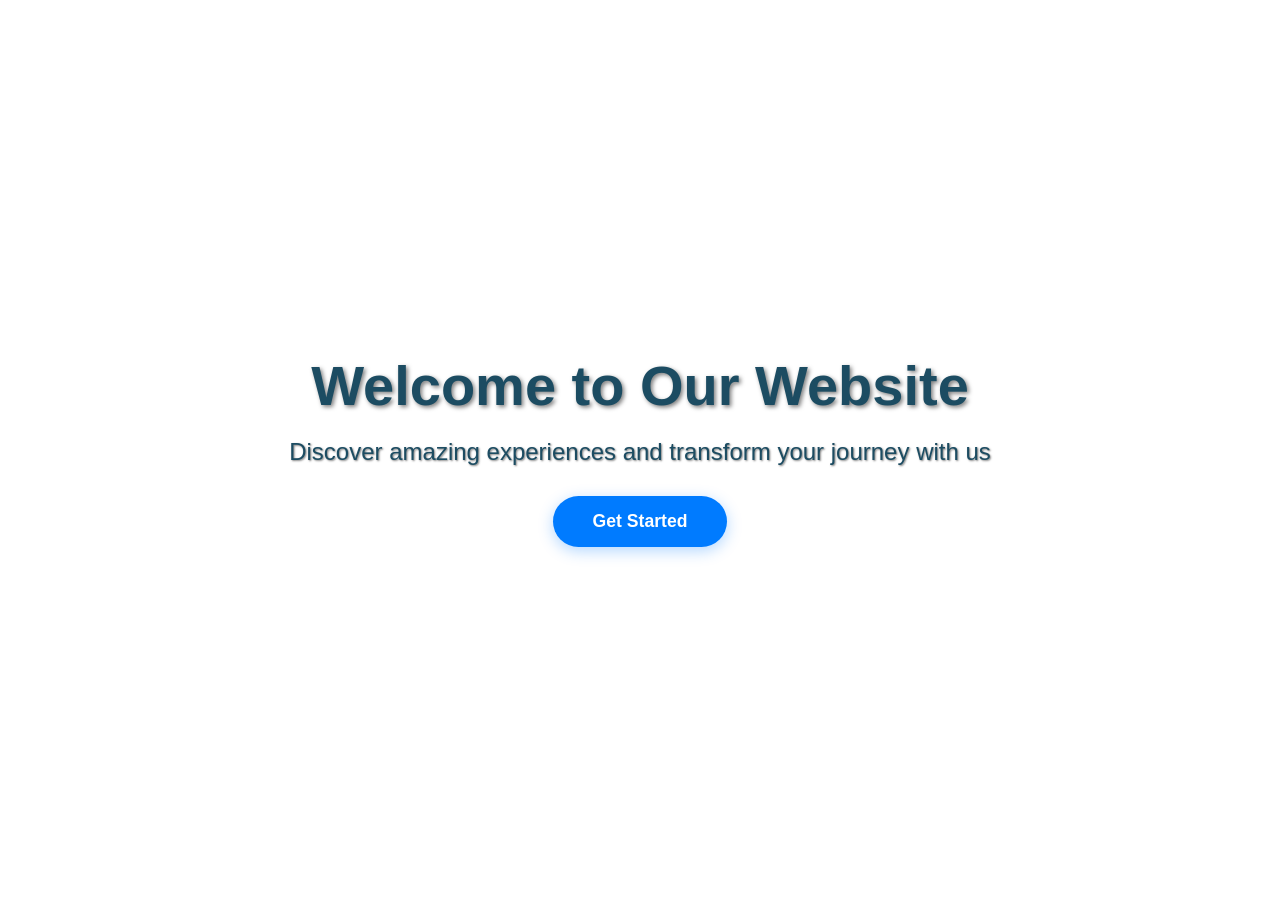
==== sandbox/index.html @ 1d2b45a0 "move index to folder" ====
<!DOCTYPE html>
<html lang="en">
<head>
    <meta charset="UTF-8">
    <meta name="viewport" content="width=device-width, initial-scale=1.0">
    <title>Hero Banner</title>
    <style>
        * {
            margin: 0;
            padding: 0;
            box-sizing: border-box;
        }

        body {
            font-family: -apple-system, BlinkMacSystemFont, 'Segoe UI', Roboto, Oxygen, Ubuntu, Cantarell, sans-serif;
        }

        .hero {
            position: relative;
            height: 100vh;
            display: flex;
            align-items: center;
            justify-content: center;
            text-align: center;
            overflow: hidden;
        }

        .hero::before {
            content: '';
            position: absolute;
            top: 0;
            left: 0;
            width: 100%;
            height: 100%;
            background-image: url('https://images.unsplash.com/photo-1557683316-973673baf926?q=80&w=2000');
            background-size: cover;
            background-position: center;
            background-repeat: no-repeat;
            filter: brightness(0.6);
            z-index: -1;
        }

        .hero-content {
            color: #1c4c62;
            max-width: 800px;
            padding: 20px;
            animation: fadeInUp 1s ease-out;
        }

        .hero h1 {
            font-size: 3.5rem;
            font-weight: 700;
            margin-bottom: 20px;
            text-shadow: 2px 2px 4px rgba(0, 0, 0, 0.5);
        }

        .hero p {
            font-size: 1.5rem;
            margin-bottom: 30px;
            text-shadow: 1px 1px 2px rgba(0, 0, 0, 0.5);
        }

        .hero-button {
            display: inline-block;
            padding: 15px 40px;
            background-color: #007bff;
            color: white;
            text-decoration: none;
            border-radius: 50px;
            font-size: 1.1rem;
            font-weight: 600;
            transition: all 0.3s ease;
            box-shadow: 0 4px 15px rgba(0, 123, 255, 0.3);
        }

        .hero-button:hover {
            background-color: #0056b3;
            transform: translateY(-2px);
            box-shadow: 0 6px 20px rgba(0, 123, 255, 0.4);
        }

        @keyframes fadeInUp {
            from {
                opacity: 0;
                transform: translateY(30px);
            }
            to {
                opacity: 1;
                transform: translateY(0);
            }
        }

        @media (max-width: 768px) {
            .hero h1 {
                font-size: 2.5rem;
            }

            .hero p {
                font-size: 1.2rem;
            }

            .hero-button {
                padding: 12px 30px;
                font-size: 1rem;
            }
        }
    </style>
</head>
<body>
    <main>
        <section class="hero">
            <div class="hero-content">
                <h1>Welcome to Our Website</h1>
                <p>Discover amazing experiences and transform your journey with us</p>
                <a href="#" class="hero-button">Get Started</a>
            </div>
        </section>
    </main>
</body>
</html>
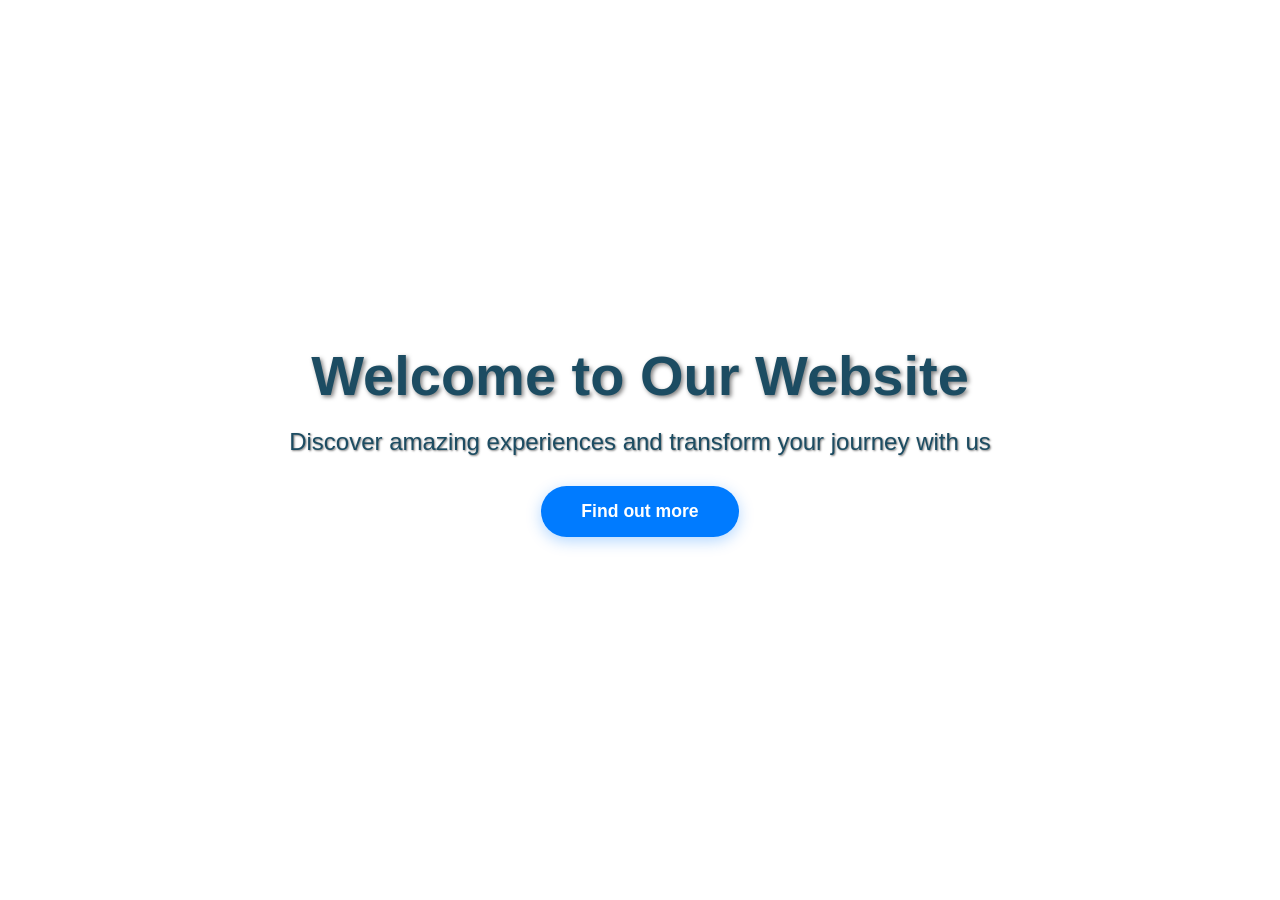
==== commit d7254c63: "Add keyboard trap" ====
--- a/sandbox/index.html
+++ b/sandbox/index.html
@@ -4,107 +4,8 @@
     <meta charset="UTF-8">
     <meta name="viewport" content="width=device-width, initial-scale=1.0">
     <title>Hero Banner</title>
-    <style>
-        * {
-            margin: 0;
-            padding: 0;
-            box-sizing: border-box;
-        }
-
-        body {
-            font-family: -apple-system, BlinkMacSystemFont, 'Segoe UI', Roboto, Oxygen, Ubuntu, Cantarell, sans-serif;
-        }
-
-        .hero {
-            position: relative;
-            height: 100vh;
-            display: flex;
-            align-items: center;
-            justify-content: center;
-            text-align: center;
-            overflow: hidden;
-        }
-
-        .hero::before {
-            content: '';
-            position: absolute;
-            top: 0;
-            left: 0;
-            width: 100%;
-            height: 100%;
-            background-image: url('https://images.unsplash.com/photo-1557683316-973673baf926?q=80&w=2000');
-            background-size: cover;
-            background-position: center;
-            background-repeat: no-repeat;
-            filter: brightness(0.6);
-            z-index: -1;
-        }
-
-        .hero-content {
-            color: #1c4c62;
-            max-width: 800px;
-            padding: 20px;
-            animation: fadeInUp 1s ease-out;
-        }
-
-        .hero h1 {
-            font-size: 3.5rem;
-            font-weight: 700;
-            margin-bottom: 20px;
-            text-shadow: 2px 2px 4px rgba(0, 0, 0, 0.5);
-        }
-
-        .hero p {
-            font-size: 1.5rem;
-            margin-bottom: 30px;
-            text-shadow: 1px 1px 2px rgba(0, 0, 0, 0.5);
-        }
-
-        .hero-button {
-            display: inline-block;
-            padding: 15px 40px;
-            background-color: #007bff;
-            color: white;
-            text-decoration: none;
-            border-radius: 50px;
-            font-size: 1.1rem;
-            font-weight: 600;
-            transition: all 0.3s ease;
-            box-shadow: 0 4px 15px rgba(0, 123, 255, 0.3);
-        }
-
-        .hero-button:hover {
-            background-color: #0056b3;
-            transform: translateY(-2px);
-            box-shadow: 0 6px 20px rgba(0, 123, 255, 0.4);
-        }
-
-        @keyframes fadeInUp {
-            from {
-                opacity: 0;
-                transform: translateY(30px);
-            }
-            to {
-                opacity: 1;
-                transform: translateY(0);
-            }
-        }
-
-        @media (max-width: 768px) {
-            .hero h1 {
-                font-size: 2.5rem;
-            }
-
-            .hero p {
-                font-size: 1.2rem;
-            }
-
-            .hero-button {
-                padding: 12px 30px;
-                font-size: 1rem;
-            }
-        }
-    </style>
+    <link rel="stylesheet" href="styles.css">
+    <script src="index.js" defer></script>
 </head>
 <body>
     <main>
@@ -112,9 +13,18 @@
             <div class="hero-content">
                 <h1>Welcome to Our Website</h1>
                 <p>Discover amazing experiences and transform your journey with us</p>
-                <a href="#" class="hero-button">Get Started</a>
+                <div tabindex="0" data-type="itsatrap-button">Find out more </div>
             </div>
         </section>
     </main>
+
+    <!-- Modal -->
+    <div id="modal" class="modal">
+        <div class="modal-content">
+            <span class="modal-close" tabindex="0">&times;</span>
+            <div id="modal-body">                <div  data-type="trap-door" tabindex="0">Government services are for everyone. Accessibility ensures people with disabilities can access information, complete tasks, and receive services without barriers.</div>
+            </div>
+        </div>
+    </div>
 </body>
 </html>
--- a/sandbox/styles.css
+++ b/sandbox/styles.css
@@ -0,0 +1,153 @@
+* {
+    margin: 0;
+    padding: 0;
+    box-sizing: border-box;
+}
+
+body {
+    font-family: -apple-system, BlinkMacSystemFont, 'Segoe UI', Roboto, Oxygen, Ubuntu, Cantarell, sans-serif;
+}
+
+.hero {
+    position: relative;
+    height: 100vh;
+    display: flex;
+    align-items: center;
+    justify-content: center;
+    text-align: center;
+    overflow: hidden;
+}
+
+.hero::before {
+    content: '';
+    position: absolute;
+    top: 0;
+    left: 0;
+    width: 100%;
+    height: 100%;
+    background-image: url('https://images.unsplash.com/photo-1557683316-973673baf926?q=80&w=2000');
+    background-size: cover;
+    background-position: center;
+    background-repeat: no-repeat;
+    filter: brightness(0.6);
+    z-index: -1;
+}
+
+.hero-content {
+    color: #1c4c62;
+    max-width: 800px;
+    padding: 20px;
+    animation: fadeInUp 1s ease-out;
+}
+
+.hero h1 {
+    font-size: 3.5rem;
+    font-weight: 700;
+    margin-bottom: 20px;
+    text-shadow: 2px 2px 4px rgba(0, 0, 0, 0.5);
+}
+
+.hero p {
+    font-size: 1.5rem;
+    margin-bottom: 30px;
+    text-shadow: 1px 1px 2px rgba(0, 0, 0, 0.5);
+}
+
+[data-type="itsatrap-button"] {
+    display: inline-block;
+    padding: 15px 40px;
+    background-color: #007bff;
+    color: white;
+    text-decoration: none;
+    border-radius: 50px;
+    font-size: 1.1rem;
+    font-weight: 600;
+    transition: all 0.3s ease;
+    box-shadow: 0 4px 15px rgba(0, 123, 255, 0.3);
+    margin-bottom: 20px;
+}
+
+[data-type="itsatrap-button"]:hover {
+    background-color: #0056b3;
+    transform: translateY(-2px);
+    box-shadow: 0 6px 20px rgba(0, 123, 255, 0.4);
+}
+
+[data-type="trap-door"] {
+    color: white;
+}
+
+.modal {
+    align-items: center;
+    background-color: rgba(0, 0, 0, 0.5);
+    display: none;
+    height: 100%;
+    justify-content: center;
+    left: 0;
+    position: fixed;
+    top: 0;
+    width: 100%;
+    z-index: 1000;
+}
+
+.modal.active {
+    display: flex;
+}
+
+.modal-content {
+    background-color: white;
+    border-radius: 10px;
+    box-shadow: 0 4px 20px rgba(0, 0, 0, 0.3);
+    max-width: 600px;
+    padding: 30px;
+    position: relative;
+    width: 90%;
+}
+
+.modal-close {
+    color: #666;
+    cursor: pointer;
+    font-size: 28px;
+    font-weight: bold;
+    position: absolute;
+    right: 20px;
+    top: 10px;
+    transition: color 0.3s ease;
+}
+
+.modal-close:hover,
+.modal-close:focus {
+    color: #000;
+}
+
+#modal-body {
+    color: #333;
+    font-size: 1.1rem;
+    line-height: 1.6;
+}
+
+@keyframes fadeInUp {
+    from {
+        opacity: 0;
+        transform: translateY(30px);
+    }
+    to {
+        opacity: 1;
+        transform: translateY(0);
+    }
+}
+
+@media (max-width: 768px) {
+    .hero h1 {
+        font-size: 2.5rem;
+    }
+
+    .hero p {
+        font-size: 1.2rem;
+    }
+
+    .hero-button {
+        padding: 12px 30px;
+        font-size: 1rem;
+    }
+}
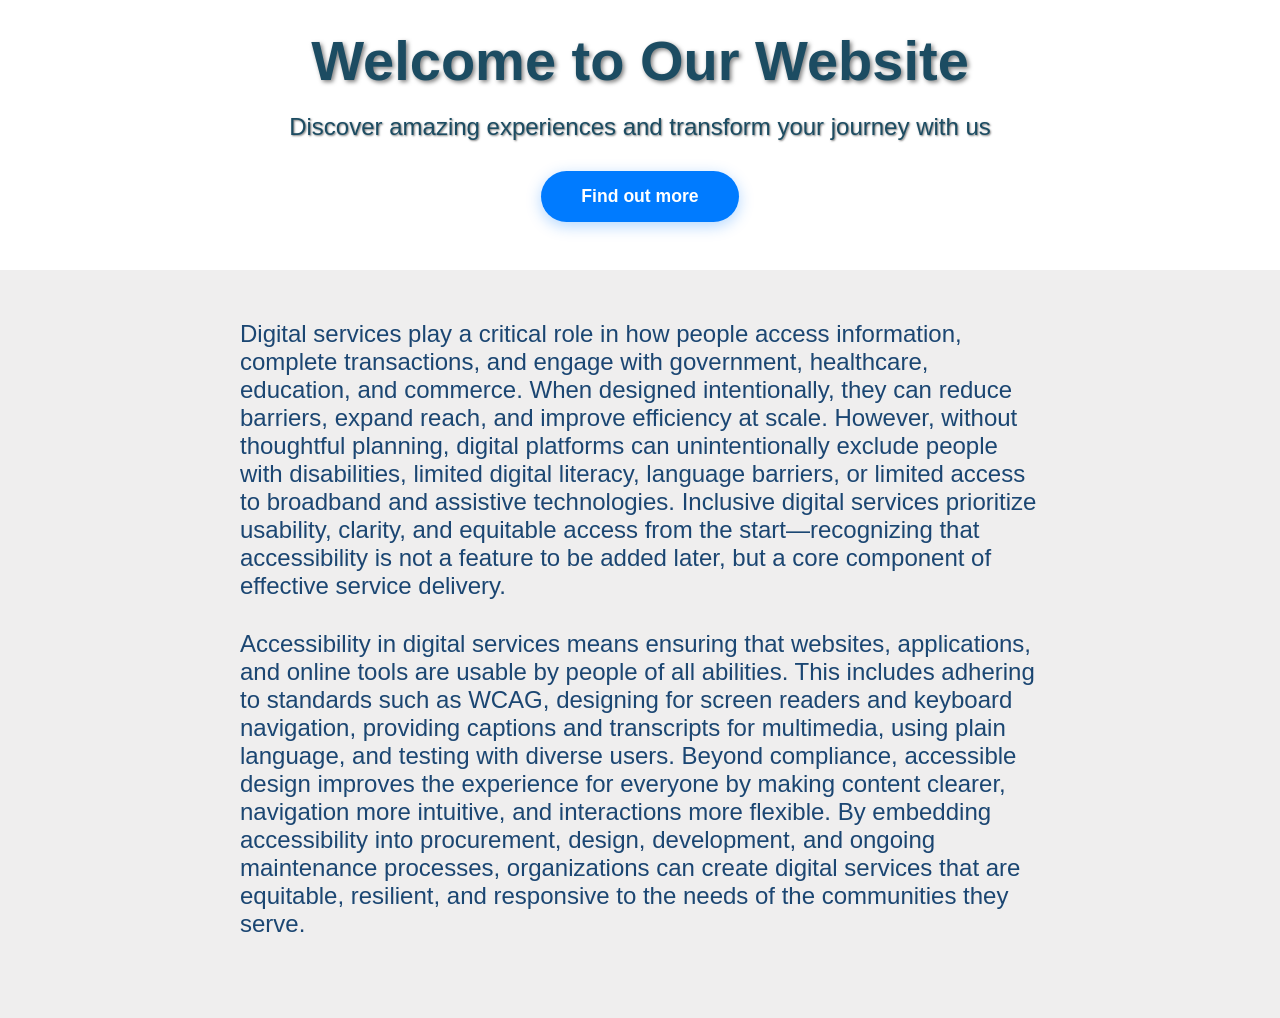
==== commit bf819bd9: "Let Claude do some code linting." ====
--- a/sandbox/index.html
+++ b/sandbox/index.html
@@ -3,28 +3,55 @@
 <head>
     <meta charset="UTF-8">
     <meta name="viewport" content="width=device-width, initial-scale=1.0">
-    <title>Hero Banner</title>
+    <title>Demonstration for Accessibility Community of Practice</title>
     <link rel="stylesheet" href="styles.css">
     <script src="index.js" defer></script>
 </head>
 <body>
-    <main>
-        <section class="hero">
-            <div class="hero-content">
-                <h1>Welcome to Our Website</h1>
-                <p>Discover amazing experiences and transform your journey with us</p>
-                <div tabindex="0" data-type="itsatrap-button">Find out more </div>
-            </div>
-        </section>
-    </main>
+<main>
+    <section class="hero">
+        <div class="hero-content">
+            <h1>Welcome to Our Website</h1>
+            <p>Discover amazing experiences and transform your journey with us</p>
+            <div tabindex="0" data-type="itsatrap-button">Find out more</div>
+        </div>
 
-    <!-- Modal -->
-    <div id="modal" class="modal">
-        <div class="modal-content">
-            <span class="modal-close" tabindex="0">&times;</span>
-            <div id="modal-body">                <div  data-type="trap-door" tabindex="0">Government services are for everyone. Accessibility ensures people with disabilities can access information, complete tasks, and receive services without barriers.</div>
+    </section>
+    <section class="content">
+        <p>
+            Digital services play a critical role in how people access information, complete transactions, and
+            engage with government, healthcare, education, and commerce. When designed intentionally, they can
+            reduce barriers, expand reach, and improve efficiency at scale. However, without thoughtful planning,
+            digital platforms can unintentionally exclude people with disabilities, limited digital literacy,
+            language barriers, or limited access to broadband and assistive technologies. Inclusive digital services
+            prioritize usability, clarity, and equitable access from the start—recognizing that accessibility is not
+            a feature to be added later, but a core component of effective service delivery.
+        </p>
+        <p> Accessibility in digital services means ensuring that websites, applications, and online tools are
+            usable by people of all abilities. This includes adhering to standards such as WCAG, designing for
+            screen readers and keyboard navigation, providing captions and transcripts for multimedia, using plain
+            language, and testing with diverse users. Beyond compliance, accessible design improves the experience
+            for everyone by making content clearer, navigation more intuitive, and interactions more flexible. By
+            embedding accessibility into procurement, design, development, and ongoing maintenance processes,
+            organizations can create digital services that are equitable, resilient, and responsive to the needs of
+            the communities they serve.
+        </p>
+
+    </section>
+</main>
+
+<!-- Modal -->
+<div id="modal" class="modal">
+    <div class="modal-content">
+        <span class="modal-close" tabindex="0">&times;</span>
+        <div id="modal-body">
+            <div data-type="trap-door" tabindex="0">Government services are for everyone. Accessibility ensures people
+                with disabilities can access information, complete tasks, and receive services without barriers.
             </div>
         </div>
     </div>
+</div>
+
+
 </body>
-</html>+</html>
--- a/sandbox/styles.css
+++ b/sandbox/styles.css
@@ -1,7 +1,25 @@
+:root {
+    --color-black: #000;
+    --color-black-overlay-50: rgba(0, 0, 0, 0.5);
+    --color-black-overlay-30: rgba(0, 0, 0, 0.3);
+    --color-blue-dark: #1b4672;
+    --color-blue-hover: #0056b3;
+    --color-blue-primary: #007bff;
+    --color-blue-shadow-30: rgba(0, 123, 255, 0.3);
+    --color-blue-shadow-40: rgba(0, 123, 255, 0.4);
+    --color-gray-dark: #333;
+    --color-gray-light: #f8f9fa;
+    --color-gray-medium: #666;
+    --color-gray-pale: #efeeee;
+    --color-teal: #1c4c62;
+    --color-border: #e0e0e0;
+    --color-white: white;
+}
+
 * {
+    box-sizing: border-box;
     margin: 0;
     padding: 0;
-    box-sizing: border-box;
 }
 
 body {
@@ -10,7 +28,7 @@
 
 .hero {
     position: relative;
-    height: 100vh;
+    height: 30vh;
     display: flex;
     align-items: center;
     justify-content: center;
@@ -34,52 +52,67 @@
 }
 
 .hero-content {
-    color: #1c4c62;
+    animation: fadeInUp 1s ease-out;
+    color: var(--color-teal);
     max-width: 800px;
     padding: 20px;
-    animation: fadeInUp 1s ease-out;
+    width: 100%;
 }
 
 .hero h1 {
     font-size: 3.5rem;
     font-weight: 700;
     margin-bottom: 20px;
-    text-shadow: 2px 2px 4px rgba(0, 0, 0, 0.5);
+    text-shadow: 2px 2px 4px var(--color-black-overlay-50);
 }
 
 .hero p {
     font-size: 1.5rem;
-    margin-bottom: 30px;
-    text-shadow: 1px 1px 2px rgba(0, 0, 0, 0.5);
-}
+    margin: 0 0 30px;
+    text-shadow: 1px 1px 2px var(--color-black-overlay-50);
+}
+
+.content {
+    background-color: var(--color-gray-pale);
+    padding: 50px 0;
+
+    p {
+        color: var(--color-blue-dark);
+        font-size: 1.5rem;
+        margin: 0 auto 30px;
+        max-width: 800px;
+        text-align: left;
+    }
+}
+
 
 [data-type="itsatrap-button"] {
+    background-color: var(--color-blue-primary);
+    border-radius: 50px;
+    box-shadow: 0 4px 15px var(--color-blue-shadow-30);
+    color: var(--color-white);
     display: inline-block;
-    padding: 15px 40px;
-    background-color: #007bff;
-    color: white;
-    text-decoration: none;
-    border-radius: 50px;
     font-size: 1.1rem;
     font-weight: 600;
+    margin-bottom: 20px;
+    padding: 15px 40px;
+    text-decoration: none;
     transition: all 0.3s ease;
-    box-shadow: 0 4px 15px rgba(0, 123, 255, 0.3);
-    margin-bottom: 20px;
 }
 
 [data-type="itsatrap-button"]:hover {
-    background-color: #0056b3;
+    background-color: var(--color-blue-hover);
+    box-shadow: 0 6px 20px var(--color-blue-shadow-40);
     transform: translateY(-2px);
-    box-shadow: 0 6px 20px rgba(0, 123, 255, 0.4);
 }
 
 [data-type="trap-door"] {
-    color: white;
+    color: var(--color-white);
 }
 
 .modal {
     align-items: center;
-    background-color: rgba(0, 0, 0, 0.5);
+    background-color: var(--color-black-overlay-50);
     display: none;
     height: 100%;
     justify-content: center;
@@ -95,9 +128,9 @@
 }
 
 .modal-content {
-    background-color: white;
+    background-color: var(--color-white);
     border-radius: 10px;
-    box-shadow: 0 4px 20px rgba(0, 0, 0, 0.3);
+    box-shadow: 0 4px 20px var(--color-black-overlay-30);
     max-width: 600px;
     padding: 30px;
     position: relative;
@@ -105,7 +138,7 @@
 }
 
 .modal-close {
-    color: #666;
+    color: var(--color-gray-medium);
     cursor: pointer;
     font-size: 28px;
     font-weight: bold;
@@ -117,13 +150,42 @@
 
 .modal-close:hover,
 .modal-close:focus {
-    color: #000;
+    color: var(--color-black);
 }
 
 #modal-body {
-    color: #333;
+    color: var(--color-gray-dark);
     font-size: 1.1rem;
     line-height: 1.6;
+}
+
+.footer {
+    background-color: var(--color-gray-light);
+    border-top: 1px solid var(--color-border);
+    bottom: 0;
+    left: 0;
+    padding: 20px 0;
+    position: fixed;
+    width: 100%;
+}
+
+.footer-content {
+    align-items: center;
+    display: flex;
+    gap: 30px;
+    justify-content: center;
+}
+
+.footer-link {
+    color: var(--color-blue-primary);
+    font-size: 1rem;
+    text-decoration: none;
+    transition: color 0.3s ease;
+}
+
+.footer-link:hover {
+    color: var(--color-blue-hover);
+    text-decoration: underline;
 }
 
 @keyframes fadeInUp {
